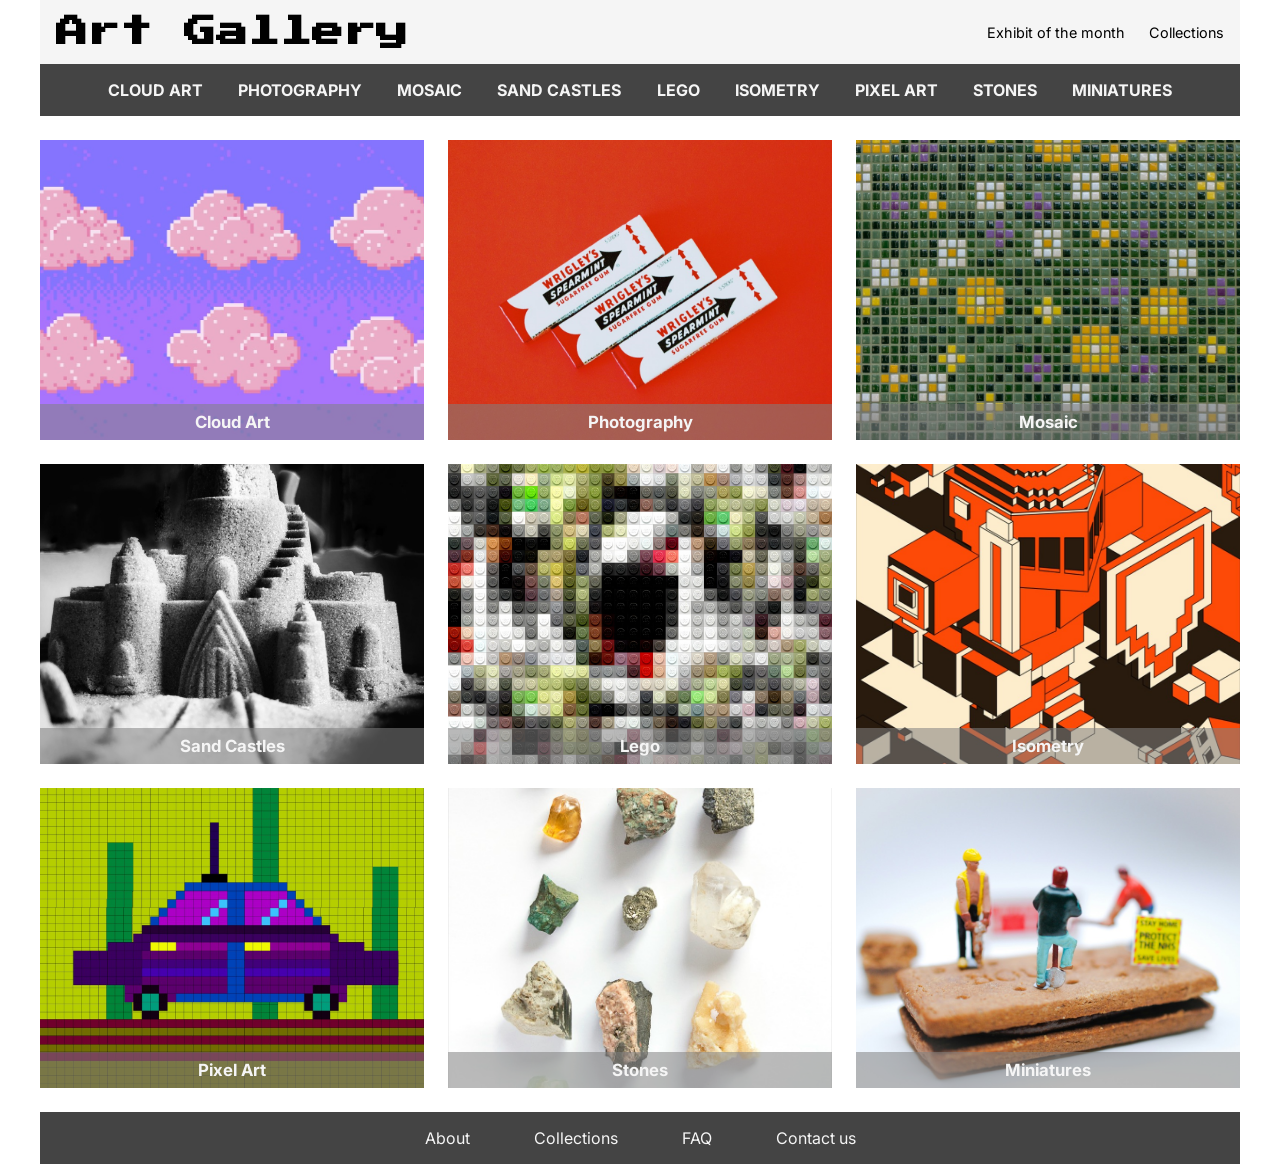
==== index.html @ 94ecd111 "Initial exam submission" ====
<!doctype html>
<html lang="en">
  <head>
    <meta charset="UTF-8" />
    <meta name="viewport" content="width=device-width, initial-scale=1.0" />
    <title>Art Gallery</title>
    <link rel="stylesheet" href="./css/style.css" />
  </head>

  <!-- NAVBAR -->
  <body>
    <header>
      <div class="header-top">
        <h1><a href="index.html">Art Gallery</a></h1>
        <!-- <img src="" alt="Logo" id="logo"> -->
        <nav class="top-nav" aria-label="Main navigation">
          <ul class="nav-links">
            <li>
              <a href="featured.html" target="_blank">Exhibit of the month</a>
            </li>
            <li><a href="index.html">Collections</a></li>
          </ul>
        </nav>
      </div>

      <!-- CATEGORY NAV -->

      <nav class="category-nav" aria-label="Collection categories">
        <ul class="category-links">
          <li><a href="#cat-1">Cloud Art</a></li>
          <li><a href="#cat-2">Photography</a></li>
          <li><a href="#cat-3">Mosaic</a></li>
          <li><a href="#cat-4">Sand Castles</a></li>
          <li><a href="#cat-5">Lego</a></li>
          <li><a href="#cat-6">Isometry</a></li>
          <li><a href="#cat-7">Pixel Art</a></li>
          <li><a href="#cat-8">Stones</a></li>
          <li><a href="#cat-9">Miniatures</a></li>
        </ul>
      </nav>
    </header>

    <!-- CARD SECTION -->

    <main>
      <section class="card-container" aria-label="Gallery collection">
        <article class="card" id="cat-1">
          <div class="card-img">
            <img
              src="./img/anna-magenta-oT639KoYTKM-unsplash_sm.jpg"
              alt="Artwork by Anna Magenta"
            />
          </div>
          <div class="card-title">
            <h2>Cloud Art</h2>
          </div>
          <div class="card-overlay">
            <h3>Clouds</h3>
            <p>by: Anna Magenta</p>
          </div>
        </article>

        <article class="card" id="cat-2">
          <div class="card-img">
            <img
              src="./img/aleks-dorohovich-GexpQNo1lcI-unsplash_sm.jpg"
              alt="Artwork by Aleks Dorohovich"
            />
          </div>
          <div class="card-title">
            <h2>Photography</h2>
          </div>
          <div class="card-overlay">
            <h3>Gum</h3>
            <p>by: Aleks Dorohovich</p>
          </div>
        </article>

        <article class="card" id="cat-3">
          <div class="card-img">
            <img
              src="./img/mitchell-luo-mr2TyJ1BnsQ-unsplash_sm.jpg"
              alt="Artwork by Mitchell Luo"
            />
          </div>
          <div class="card-title">
            <h2>Mosaic</h2>
          </div>
          <div class="card-overlay">
            <h3>Flowers</h3>
            <p>by: Mitchell Luo</p>
          </div>
        </article>

        <article class="card" id="cat-4">
          <div class="card-img">
            <img
              src="./img/carlos-fernando-bendfeldt-md-mQ6PPlOeH5A-unsplash_sm.jpg"
              alt="Artwork by Carlos Fernando Bendfeldt"
            />
          </div>
          <div class="card-title">
            <h2>Sand Castles</h2>
          </div>
          <div class="card-overlay">
            <h3>Castle</h3>
            <p>by: Carlos Fernando Bendfeldt</p>
          </div>
        </article>

        <article class="card" id="cat-5">
          <div class="card-img">
            <img
              src="./img/cash-macanaya-0MHs6X1LlVo-unsplash_sm.jpg"
              alt="Artwork by Cash Macanaya"
            />
          </div>
          <div class="card-title">
            <h2>Lego</h2>
          </div>
          <div class="card-overlay">
            <h3>Bla</h3>
            <p>by: Cash Macanaya</p>
          </div>
        </article>

        <article class="card" id="cat-6">
          <div class="card-img">
            <img
              src="./img/masantocreative-yYvgr2_ugag-unsplash_sm.jpg"
              alt="Artwork by Masantocreative"
            />
          </div>
          <div class="card-title">
            <h2>Isometry</h2>
          </div>
          <div class="card-overlay">
            <h3>Town</h3>
            <p>by: Masantocreative</p>
          </div>
        </article>

        <article class="card" id="cat-7">
          <div class="card-img">
            <img
              src="./img/pkseva-mXXiJD5aV0Y-unsplash_sm.jpg"
              alt="Artwork by Pkseva"
            />
          </div>
          <div class="card-title">
            <h2>Pixel Art</h2>
          </div>
          <div class="card-overlay">
            <h3>Car</h3>
            <p>by: Pkseva</p>
          </div>
        </article>

        <article class="card" id="cat-8">
          <div class="card-img">
            <img
              src="./img/franco-antonio-giovanella-g95sf8-fEQg-unsplash_sm.jpg"
              alt="Artwork by Franco Antonio Giovanella"
            />
          </div>
          <div class="card-title">
            <h2>Stones</h2>
          </div>
          <div class="card-overlay">
            <h3>Glitter</h3>
            <p>by: Franco Antonio Giovanella</p>
          </div>
        </article>

        <article class="card" id="cat-9">
          <div class="card-img">
            <img
              src="./img/nik-13j6RCImjpk-unsplash_sm.jpg"
              alt="Artwork by Nik"
            />
          </div>
          <div class="card-title">
            <h2>Miniatures</h2>
          </div>
          <div class="card-overlay">
            <h3>Toast</h3>
            <p>by: Nik</p>
          </div>
        </article>
      </section>
    </main>

    <!-- FOOTER -->

    <footer>
      <nav aria-label="Footer navigation">
        <ul class="footer-links">
          <li><a href="about.html">About</a></li>
          <li><a href="index.html">Collections</a></li>
          <li><a href="#">FAQ</a></li>
          <li>
            <a href="https://www.codefactory.wien/kontakt" target="_blank"
              >Contact us</a
            >
          </li>
        </ul>
      </nav>
    </footer>
  </body>
</html>
---- css/style.css ----
@import url("https://fonts.googleapis.com/css2?family=Inter:ital,opsz,wght@0,14..32,100..900;1,14..32,100..900&family=Press+Start+2P&display=swap");
:root {
  --color-gray: rgb(68, 68, 68);
  --color-shadow: rgb(125, 0, 0);
  --font-special: "Press Start 2P", system-ui;
}
* {
  margin: 0;
  padding: 0;
  box-sizing: border-box;
}

body {
  font-family: "Inter", sans-serif;
  max-width: 1200px;
  margin: 0 auto;
}

img {
  width: 100%;
  height: 100%;
  object-fit: cover;
}

/* -------------------- GLOBAL -------------------- */

/* NAVBAR */

.header-top {
  display: flex;
  justify-content: space-between;
  align-items: center;
  padding: 1rem;
  background-color: whitesmoke;
  flex-wrap: wrap;
  gap: 1rem;
}

header h1 {
  font-family: var(--font-special);
  transition: text-shadow 0.5s ease-in-out;
}
header h1 a {
  color: inherit;
  text-decoration: none;
}
header h1:hover {
  text-shadow: 0 0 15px var(--color-shadow);
}

.nav-links {
  list-style: none;
  display: flex;
  gap: 1.5rem;
}
.nav-links a {
  color: black;
  text-decoration: none;
  font-size: 0.9rem;
}

.nav-links a:hover,
.category-links a:hover,
.footer-links a:hover {
  color: grey;
}

/* CATEGORY NAV */

.category-nav {
  background-color: var(--color-gray);
}

.category-links {
  list-style: none;
  display: flex;
  justify-content: center;
  align-items: center;
  padding: 1rem;
  gap: 2rem;
  flex-wrap: wrap;
}
.category-links a {
  color: whitesmoke;
  text-decoration: none;
  font-size: 1rem;
  font-weight: bold;
  padding: 0.1rem;
  text-transform: uppercase;
}

/* FOOTER */

footer {
  background-color: var(--color-gray);
}

.footer-links {
  list-style: none;
  display: flex;
  justify-content: center;
  align-items: center;
  gap: 5vw; /* scales with screen width */
  padding: 1rem;
  flex-wrap: wrap;
}
.footer-links a {
  color: whitesmoke;
  text-decoration: none;
}

/* -------------------- HOME PAGE -------------------- */

/* CARD SECTION */

.card-container {
  display: grid;
  grid-template-columns: repeat(3, 1fr);
  margin: 1.5rem auto;
  gap: 1.5rem;
  /* padding: 0 1rem; */ /* layout choice: better without */
}

.card {
  position: relative;
  text-align: center;
}
.card-img {
  height: 300px;
  overflow: hidden;
}
.card-title {
  background-color: rgba(128, 128, 128, 0.546);
  color: whitesmoke;
  width: 100%;
  position: absolute;
  bottom: 0;
  font-size: 0.7rem;
  padding: 0.5rem;
}
.card-overlay {
  opacity: 0;
  position: absolute;
  inset: 0; /* shorthand for top + right + bottom + left */
  background-color: rgba(128, 128, 128, 0.546);
  box-shadow: 0 0 10px var(--color-shadow);
  color: whitesmoke;
  display: flex;
  flex-direction: column;
  justify-content: center;
  align-items: center;
  gap: 0.5rem;
  font-size: 1.2rem;
  transition: opacity 0.5s ease-in-out;
}
.card:hover .card-overlay {
  opacity: 1;
}

/* -------------------- EXHIBITION PAGE -------------------- */

/* HERO */

.hero {
  min-height: 500px;
  background-image: url("../img/mitchell-luo-mr2TyJ1BnsQ-unsplash_sm.jpg");
  background-size: cover;
  background-position: center;
  background-repeat: no-repeat;
  position: relative;
  margin-top: 1rem;
}

.hero-text h1 {
  position: absolute;
  top: 1rem;
  left: 1rem;
  font-size: 2rem;
  text-align: left;
  color: whitesmoke;
}
.hero-text h2 {
  position: absolute;
  top: 50%;
  left: 50%;
  transform: translate(-50%, -50%);
  font-family: var(--font-special);
  font-size: 8rem;
  color: whitesmoke;
  margin-top: 1rem;
}

/* DESCRIPTION */

.exhibition-description {
  margin-top: 1rem;
  display: grid;
  grid-template-columns: repeat(3, 1fr);
  gap: 1rem;
  line-height: 1.3rem;
}
.exhibition-info {
  background-color: whitesmoke;
  padding: 1rem;
}
.exhibition-info h3 {
  padding-bottom: 1rem;
}
.exhibition-info span {
  font-weight: bold;
}
.exhibition-text {
  grid-column: span 2;
  padding: 1rem;
}
.exhibition-text h3 {
  padding-bottom: 1rem;
}

/* IMAGE GALLERY */
.image-gallery {
  margin: 1rem;
}
.gallery-grid {
  display: grid;
  grid-template-columns: repeat(3, 1fr);
  margin: 1rem auto;
  gap: 1.5rem;
  padding: 0 1rem;
}

.gallery-item {
  position: relative;
  text-align: center;
}
.gallery-img {
  height: 300px;
  overflow: hidden;
}
.gallery-overlay {
  opacity: 0;
  position: absolute;
  inset: 0; /* shorthand for top + right + bottom + left */
  background-color: rgba(128, 128, 128, 0.546);
  box-shadow: 0 0 10px var(--color-shadow);
  color: whitesmoke;
  display: flex;
  flex-direction: column;
  justify-content: center;
  align-items: center;
  gap: 0.5rem;
  font-size: 1.2rem;
  transition: opacity 0.5s ease-in-out;
}
.gallery-item:hover .gallery-overlay {
  opacity: 1;
}

/* -------------------- ABOUT PAGE -------------------- */

/* HERO */

.about-hero {
  min-height: 500px;
  background-image: url("../img/franco-antonio-giovanella-g95sf8-fEQg-unsplash_sm.jpg");
  background-size: cover;
  background-position: center;
  background-repeat: no-repeat;
  position: relative;
  margin-top: 1rem;
}

.about-hero-text h1 {
  position: absolute;
  top: 50%;
  left: 50%;
  transform: translate(-50%, -50%);
  font-family: var(--font-special);
  font-size: 8rem;
  color: whitesmoke;
  margin-top: 1rem;
  text-shadow: 0 0 20px var(--color-shadow);
}

/* DESCRIPTION */

.about-description {
  margin-top: 1rem;
  display: grid;
  grid-template-columns: repeat(3, 1fr);
  gap: 1rem;
  line-height: 1.3rem;
}
.about-info {
  background-color: whitesmoke;
  padding: 1rem;
}
.about-info h3 {
  padding-bottom: 1rem;
}
.about-info span {
  font-weight: bold;
}

iframe {
  width: 100%;
  height: 200px;
}

.about-text {
  grid-column: span 2;
  padding: 0 1rem;
}
.about-text h3 {
  padding: 1rem 0;
}
.about-text p {
  padding-bottom: 1rem;
}

/* -------------------- MEDIA QUERIES -------------------- */

@media (max-width: 768px) {
  .card-container,
  .gallery-grid {
    grid-template-columns: repeat(2, 1fr);
  }
  .exhibition-description,
  .about-description {
    grid-template-columns: 1fr;
  }
  .exhibition-text,
  .about-text {
    grid-column: span 1;
  }
  .hero-text h2,
  .about-hero-text h1 {
    font-size: 3rem;
  }
}

@media (max-width: 480px) {
  .card-container,
  .gallery-grid {
    grid-template-columns: 1fr;
  }
  .hero-text h2,
  .about-hero-text h1 {
    font-size: 2rem;
  }
}
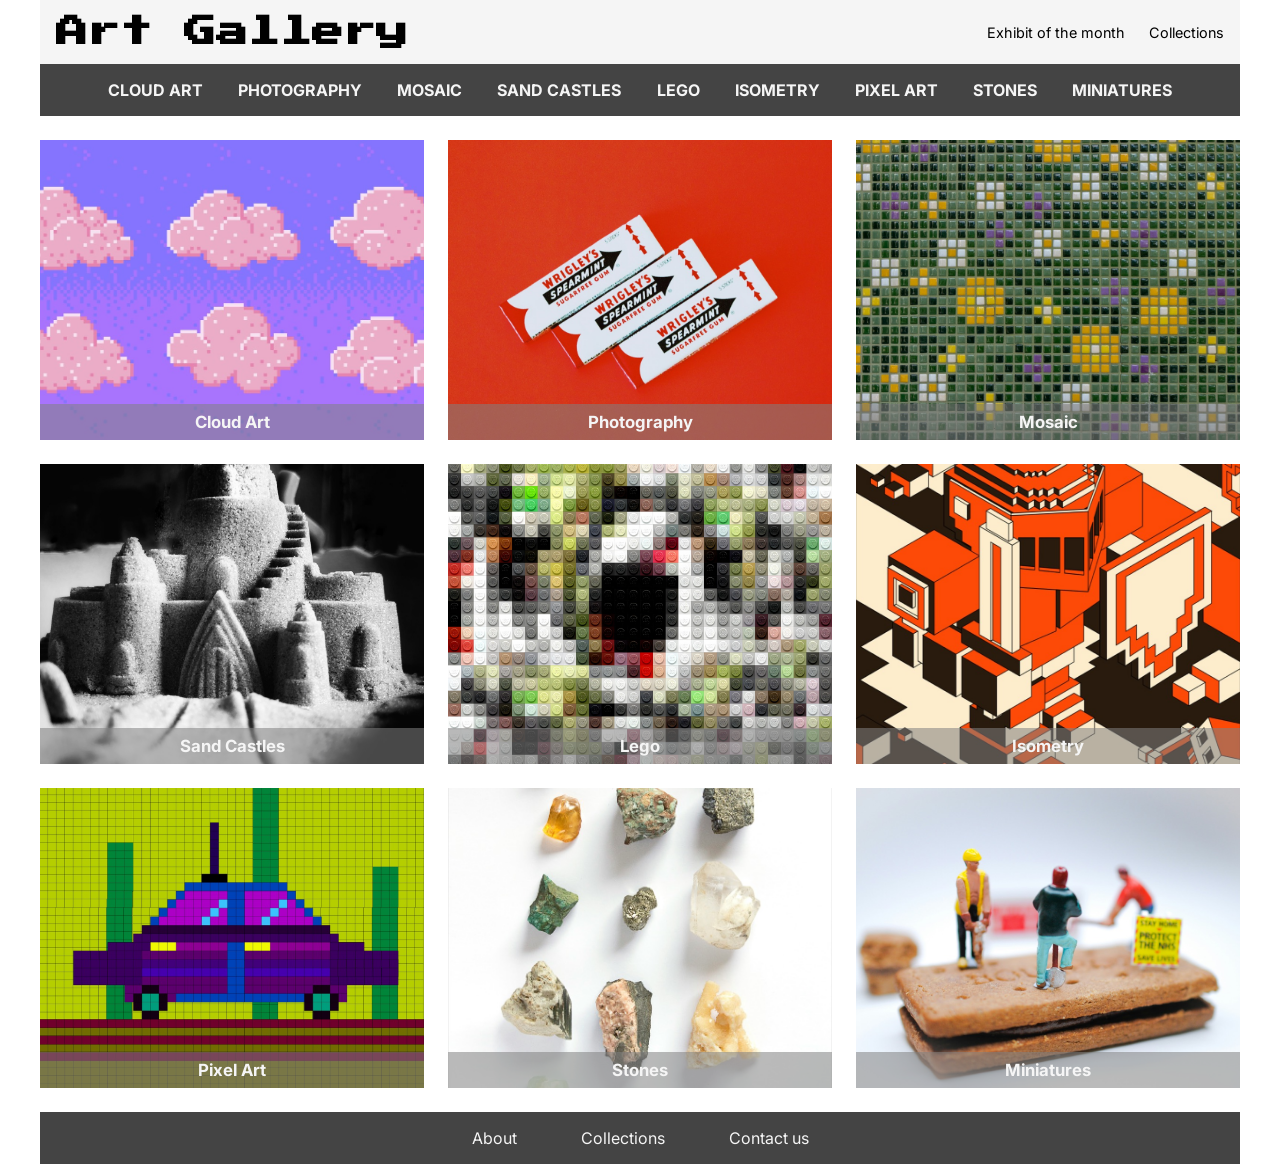
==== commit 20108977: "Refine project for public portfolio" ====
--- a/index.html
+++ b/index.html
@@ -56,7 +56,7 @@
           </div>
           <div class="card-overlay">
             <h3>Clouds</h3>
-            <p>by: Anna Magenta</p>
+            <p>by Anna Magenta</p>
           </div>
         </article>
 
@@ -72,7 +72,7 @@
           </div>
           <div class="card-overlay">
             <h3>Gum</h3>
-            <p>by: Aleks Dorohovich</p>
+            <p>by Aleks Dorohovich</p>
           </div>
         </article>
 
@@ -88,7 +88,7 @@
           </div>
           <div class="card-overlay">
             <h3>Flowers</h3>
-            <p>by: Mitchell Luo</p>
+            <p>by Mitchell Luo</p>
           </div>
         </article>
 
@@ -104,7 +104,7 @@
           </div>
           <div class="card-overlay">
             <h3>Castle</h3>
-            <p>by: Carlos Fernando Bendfeldt</p>
+            <p>by Carlos Fernando Bendfeldt</p>
           </div>
         </article>
 
@@ -119,8 +119,8 @@
             <h2>Lego</h2>
           </div>
           <div class="card-overlay">
-            <h3>Bla</h3>
-            <p>by: Cash Macanaya</p>
+            <h3>Brick World</h3>
+            <p>by Cash Macanaya</p>
           </div>
         </article>
 
@@ -136,7 +136,7 @@
           </div>
           <div class="card-overlay">
             <h3>Town</h3>
-            <p>by: Masantocreative</p>
+            <p>by Masantocreative</p>
           </div>
         </article>
 
@@ -152,7 +152,7 @@
           </div>
           <div class="card-overlay">
             <h3>Car</h3>
-            <p>by: Pkseva</p>
+            <p>by Pkseva</p>
           </div>
         </article>
 
@@ -168,7 +168,7 @@
           </div>
           <div class="card-overlay">
             <h3>Glitter</h3>
-            <p>by: Franco Antonio Giovanella</p>
+            <p>by Franco Antonio Giovanella</p>
           </div>
         </article>
 
@@ -184,7 +184,7 @@
           </div>
           <div class="card-overlay">
             <h3>Toast</h3>
-            <p>by: Nik</p>
+            <p>by Nik</p>
           </div>
         </article>
       </section>
@@ -197,7 +197,6 @@
         <ul class="footer-links">
           <li><a href="about.html">About</a></li>
           <li><a href="index.html">Collections</a></li>
-          <li><a href="#">FAQ</a></li>
           <li>
             <a href="https://www.codefactory.wien/kontakt" target="_blank"
               >Contact us</a
